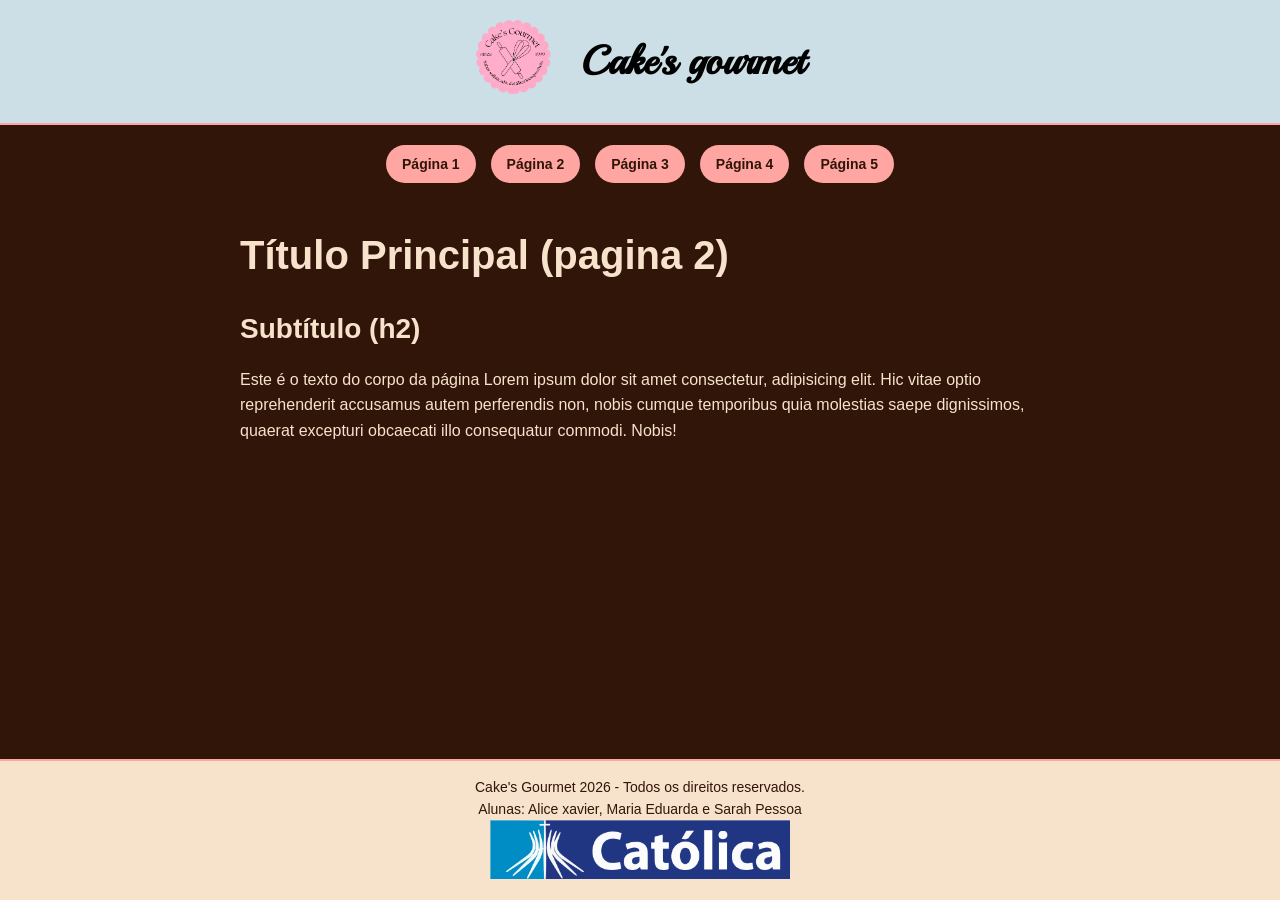
==== pagina2.html @ cd9cd554 "Add files via upload" ====
<!DOCTYPE html>
<html lang="pt-BR">
<head>
    <meta charset="UTF-8">
    <meta name="viewport" content="width=device-width, initial-scale=1.0">
    <title>Cake's Gourmet | Página 2</title>
    <link rel="stylesheet" href="style.css">
    <link rel="preconnect" href="https://fonts.googleapis.com">
    <link rel="preconnect" href="https://fonts.gstatic.com" crossorigin>
    <link href="https://fonts.googleapis.com/css2?family=Playball&display=swap" rel="stylesheet">

  </head>
<body>

  <header class="site-header">
      <div class="header-center-container">
          <a href="index.html">
              <img src="Logo.png" alt="Logo do Site" class="logo-img">
          </a>
          <span class="playball-regular">Cake's gourmet</span>
      </div>
  </header>
  
  <!-- Estrutura Principal do Layout -->
    <div class="main-layout">
        


        <!-- Conteúdo Central -->
        <main class="content-center">
            
        
            <nav class="nav-menu">
                <a href="index.html" class="nav-item">Página 1</a>
                <a href="pagina2.html" class="nav-item">Página 2</a>
                <a href="pagina3.html" class="nav-item">Página 3</a>
                <a href="pagina4.html" class="nav-item">Página 4</a>
                <a href="pagina5.html" class="nav-item">Página 5</a>
            </nav>

            <!-- Área de Conteúdo -->
            <article class="page-content">
                <h1>Título Principal (pagina 2)</h1>
                <h2>Subtítulo (h2)</h2>
                <p>Este é o texto do corpo da página Lorem ipsum dolor sit amet consectetur, adipisicing elit. Hic vitae optio reprehenderit accusamus autem perferendis non, nobis cumque temporibus quia molestias saepe dignissimos, quaerat excepturi obcaecati illo consequatur commodi. Nobis!</p>
            </article>

        </main>

    </div>

    <!-- Rodapé -->
    <footer class="site-footer">
        <p>Cake's Gourmet 2026 - Todos os direitos reservados.</p>
        <P>Alunas: Alice xavier, Maria Eduarda e Sarah Pessoa</P>
        <img src="LogoCatolica.png" width="300">
      </footer>

</body>
</html>
---- style.css ----
/* Reset básico para limpar margens padrões */
* {
    margin: 0;
    padding: 0;
    box-sizing: border-box;
}

.playball-regular {
  font-family: "Playball", cursive;
  font-weight: 400;
  font-style: normal;
  font-size: 40px;         /* Mantém o tamanho grande do título */
  font-weight: bold;
  color: #000;
}



body {
    font-family: Arial, sans-serif;
    font-size: 16px; /* body - 16px */
    line-height: 1.6;
    color: #F7E3CC;
    display: flex;
    flex-direction: column;
    min-height: 100vh;
}
h1 {
    font-size: 40px; /* h1 - 32 a 40px */
    margin-bottom: 20px;
}

h2 {
    font-size: clamp(24px, 3vw, 28px); /* h2 - 24 a 28px */
    margin-bottom: 15px;
}

.site-header {
    display: flex;
    justify-content: center;
    align-items: center;    
    padding: 20px;
    background-color: #CCDEE6;
    border-bottom: 2px solid #FFA6A2;
    width: 100%;
}

.header-center-container {
    display: flex;
    align-items: center;   
    gap: 30px;               
}

/* Configuração da Imagem da Logo */
.logo-img {
    height: 75px;           
    width: auto;             /* Mantém a proporção original da imagem */
    object-fit: contain;
}

/* --- Layout Principal (Grid das Colunas) --- */
.main-layout {
    display: grid;
    grid-template-columns: 15% 1 gap 15%; /* Divide em 15% | Centro | 15% */
    flex: 1;
}

/* Colunas Laterais de 15% */
.sidebar-left, .sidebar-right {
    background-color: #eaeaea;
    display: flex;
    align-items: center;
    justify-content: center;
    font-weight: bold;
    font-size: 20px;
}

/* Área Central */
.content-center {
    display: flex;
    flex-direction: column;
    padding: 20px;
    background-color: #311509;
}

/* --- Menu de Navegação (Pontos Vermelhos) --- */
.nav-menu {
    display: flex;
    justify-content: center;
    gap: 15px;
    margin-bottom: 40px;
}

.nav-item {
    text-decoration: none;
    color: #311509;
    background-color: #FFA6A2; 
    padding: 8px 16px;
    border-radius: 20px; /* Formato arredondado/oval */
    font-size: 14px;
    font-weight: bold;
    transition: background 0.2s ease;
}

.nav-item:hover {
    background-color: #AC1912;
}

/* Área de Texto */
.page-content {
    max-width: 800px;
    margin: 0 auto;
    width: 100%;
}

/* --- Rodapé --- */
.site-footer {
    text-align: center;
    padding: 15px;
    color: #311509;
    border-top: 2px solid #FFA6A2;
    background-color: #F7E3CC;
    font-size: 14px;
}
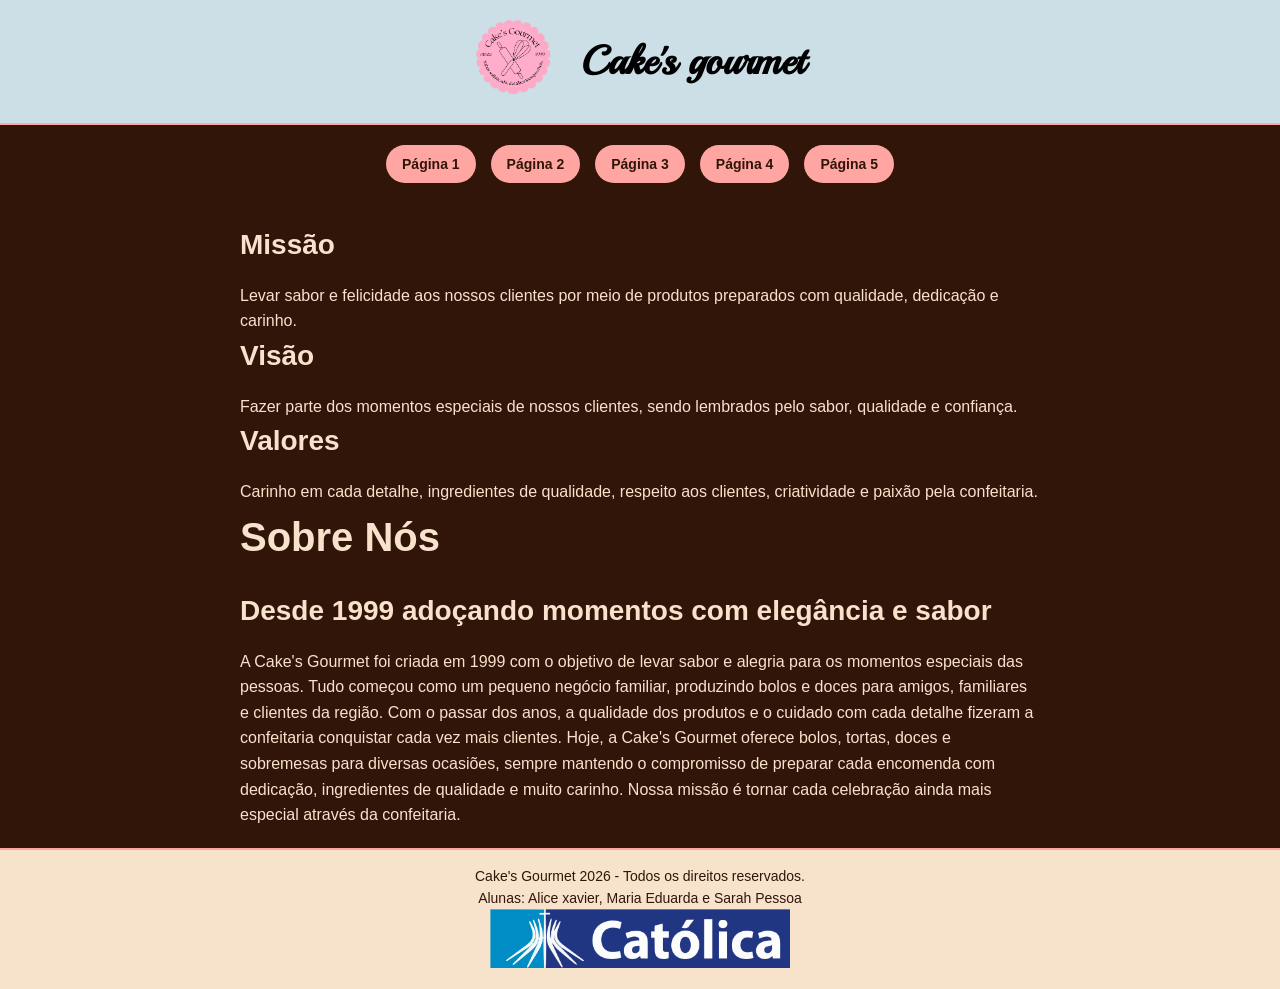
==== commit ead6efd5: "Update pagina2.html Updated content sections with mission, vision, and values." ====
--- a/pagina2.html
+++ b/pagina2.html
@@ -40,9 +40,18 @@
 
             <!-- Área de Conteúdo -->
             <article class="page-content">
-                <h1>Título Principal (pagina 2)</h1>
-                <h2>Subtítulo (h2)</h2>
-                <p>Este é o texto do corpo da página Lorem ipsum dolor sit amet consectetur, adipisicing elit. Hic vitae optio reprehenderit accusamus autem perferendis non, nobis cumque temporibus quia molestias saepe dignissimos, quaerat excepturi obcaecati illo consequatur commodi. Nobis!</p>
+                <h2>Missão</h2>
+                <p>Levar sabor e felicidade aos nossos clientes por meio de produtos preparados com qualidade, dedicação e carinho.</p>
+
+                <h2>Visão</h2>
+                <p>Fazer parte dos momentos especiais de nossos clientes, sendo lembrados pelo sabor, qualidade e confiança.</p>
+                
+                <h2>Valores</h2>
+                <p>Carinho em cada detalhe, ingredientes de qualidade, respeito aos clientes, criatividade e paixão pela confeitaria.</p>
+                
+                <h1>Sobre Nós</h1>
+                <h2>Desde 1999 adoçando momentos com elegância e sabor</h2>
+                <p>A Cake's Gourmet foi criada em 1999 com o objetivo de levar sabor e alegria para os momentos especiais das pessoas. Tudo começou como um pequeno negócio familiar, produzindo bolos e doces para amigos, familiares e clientes da região. Com o passar dos anos, a qualidade dos produtos e o cuidado com cada detalhe fizeram a confeitaria conquistar cada vez mais clientes. Hoje, a Cake's Gourmet oferece bolos, tortas, doces e sobremesas para diversas ocasiões, sempre mantendo o compromisso de preparar cada encomenda com dedicação, ingredientes de qualidade e muito carinho. Nossa missão é tornar cada celebração ainda mais especial através da confeitaria.</p>
             </article>
 
         </main>
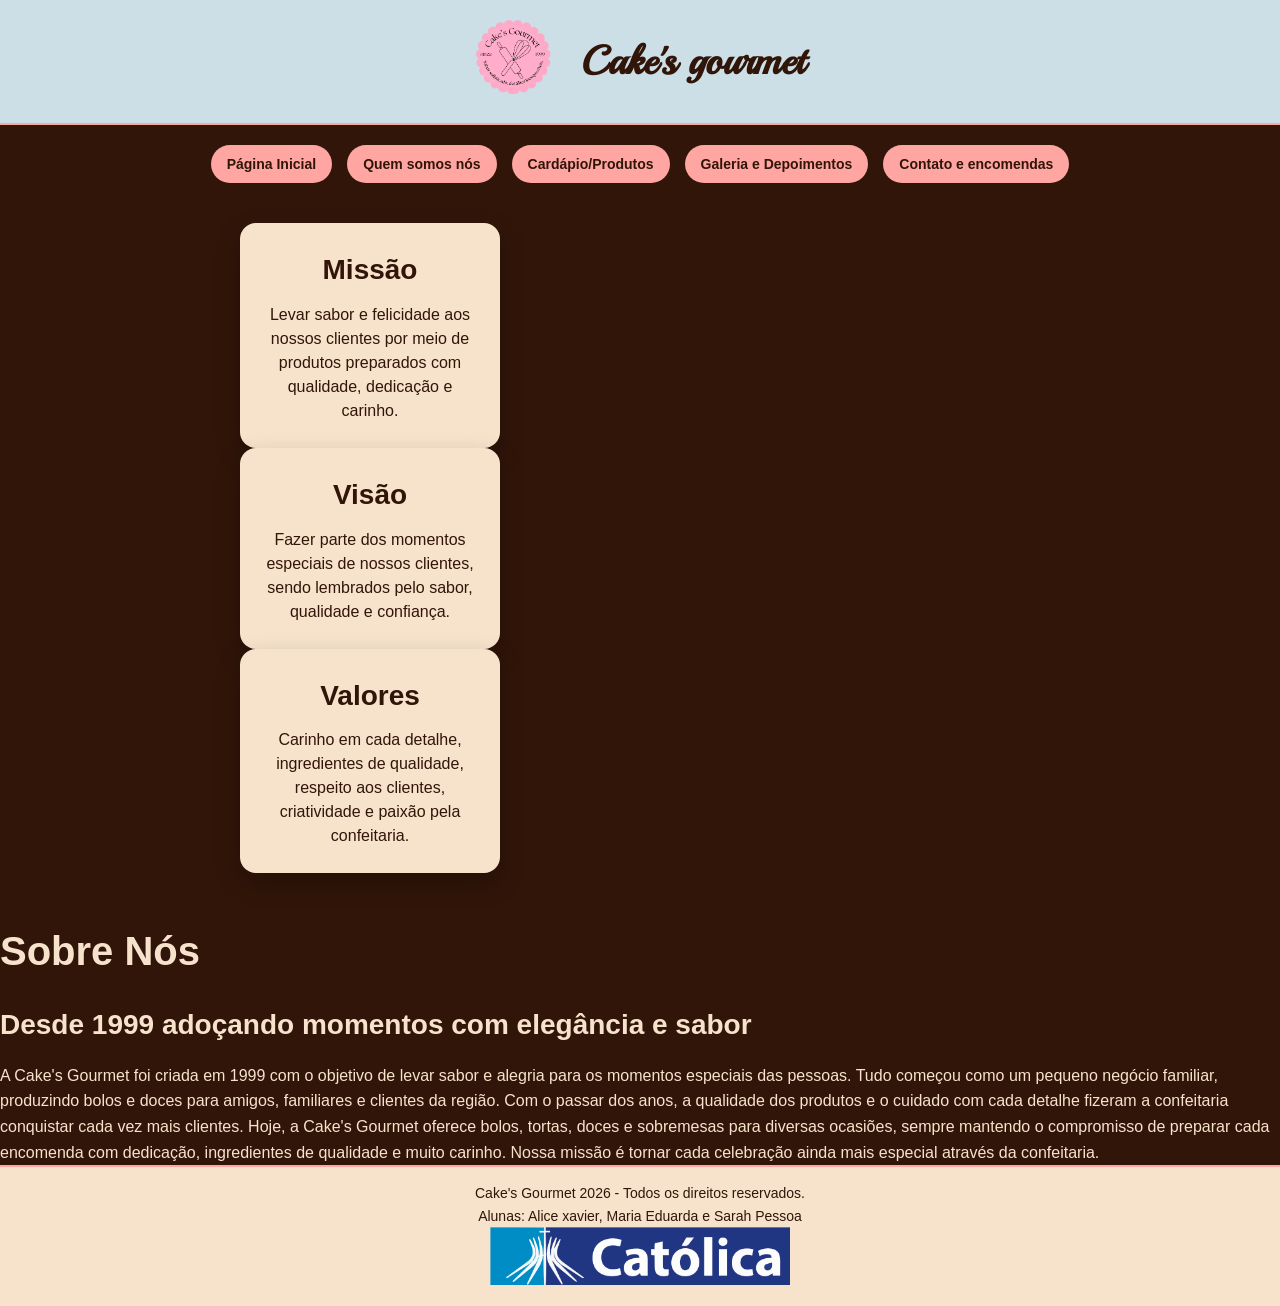
==== commit 3273fd7e: "Update pagina2.html Updated navigation links and added a new section for 'Sobre Nós'." ====
--- a/pagina2.html
+++ b/pagina2.html
@@ -31,24 +31,32 @@
             
         
             <nav class="nav-menu">
-                <a href="index.html" class="nav-item">Página 1</a>
-                <a href="pagina2.html" class="nav-item">Página 2</a>
-                <a href="pagina3.html" class="nav-item">Página 3</a>
-                <a href="pagina4.html" class="nav-item">Página 4</a>
-                <a href="pagina5.html" class="nav-item">Página 5</a>
+                <a href="index.html" class="nav-item">Página Inicial</a>
+                <a href="pagina2.html" class="nav-item">Quem somos nós</a>
+                <a href="pagina3.html" class="nav-item">Cardápio/Produtos</a>
+                <a href="pagina4.html" class="nav-item">Galeria e Depoimentos</a>
+                <a href="pagina5.html" class="nav-item">Contato e encomendas</a>
             </nav>
 
             <!-- Área de Conteúdo -->
             <article class="page-content">
+            <div class="card">
                 <h2>Missão</h2>
                 <p>Levar sabor e felicidade aos nossos clientes por meio de produtos preparados com qualidade, dedicação e carinho.</p>
+            </div>
 
+            <div class="card">
                 <h2>Visão</h2>
                 <p>Fazer parte dos momentos especiais de nossos clientes, sendo lembrados pelo sabor, qualidade e confiança.</p>
-                
+            </div>    
+
+            <div class="card">
                 <h2>Valores</h2>
                 <p>Carinho em cada detalhe, ingredientes de qualidade, respeito aos clientes, criatividade e paixão pela confeitaria.</p>
-                
+            </div>
+
+             <br>
+            </div>
                 <h1>Sobre Nós</h1>
                 <h2>Desde 1999 adoçando momentos com elegância e sabor</h2>
                 <p>A Cake's Gourmet foi criada em 1999 com o objetivo de levar sabor e alegria para os momentos especiais das pessoas. Tudo começou como um pequeno negócio familiar, produzindo bolos e doces para amigos, familiares e clientes da região. Com o passar dos anos, a qualidade dos produtos e o cuidado com cada detalhe fizeram a confeitaria conquistar cada vez mais clientes. Hoje, a Cake's Gourmet oferece bolos, tortas, doces e sobremesas para diversas ocasiões, sempre mantendo o compromisso de preparar cada encomenda com dedicação, ingredientes de qualidade e muito carinho. Nossa missão é tornar cada celebração ainda mais especial através da confeitaria.</p>
--- a/style.css
+++ b/style.css
@@ -11,27 +11,26 @@
   font-style: normal;
   font-size: 40px;         /* Mantém o tamanho grande do título */
   font-weight: bold;
-  color: #000;
-}
-
-
+  color: #311509;
+}
 
 body {
     font-family: Arial, sans-serif;
-    font-size: 16px; /* body - 16px */
+    font-size: 16px; 
     line-height: 1.6;
     color: #F7E3CC;
     display: flex;
     flex-direction: column;
     min-height: 100vh;
+    background-color: #311509; 
 }
 h1 {
-    font-size: 40px; /* h1 - 32 a 40px */
+    font-size: 40px; 
     margin-bottom: 20px;
 }
 
 h2 {
-    font-size: clamp(24px, 3vw, 28px); /* h2 - 24 a 28px */
+    font-size:28px; 
     margin-bottom: 15px;
 }
 
@@ -54,25 +53,15 @@
 /* Configuração da Imagem da Logo */
 .logo-img {
     height: 75px;           
-    width: auto;             /* Mantém a proporção original da imagem */
+    width: auto;             
     object-fit: contain;
 }
 
 /* --- Layout Principal (Grid das Colunas) --- */
 .main-layout {
     display: grid;
-    grid-template-columns: 15% 1 gap 15%; /* Divide em 15% | Centro | 15% */
+    grid-template-columns: 15% 1 fr 15%; 
     flex: 1;
-}
-
-/* Colunas Laterais de 15% */
-.sidebar-left, .sidebar-right {
-    background-color: #eaeaea;
-    display: flex;
-    align-items: center;
-    justify-content: center;
-    font-weight: bold;
-    font-size: 20px;
 }
 
 /* Área Central */
@@ -103,7 +92,8 @@
 }
 
 .nav-item:hover {
-    background-color: #AC1912;
+  background-color: #AC1912;
+  color: #FFFDF9; 
 }
 
 /* Área de Texto */
@@ -122,3 +112,378 @@
     background-color: #F7E3CC;
     font-size: 14px;
 }
+
+/* Configurações Gerais da Seção - Fundo Marrom Chocolate */
+.testemunhos-section {
+  background-color: #311509; 
+  padding: 60px 20px;
+  font-family: 'Segoe UI', Tahoma, Geneva, Verdana, sans-serif;
+}
+
+.testemunhos-container {
+  max-width: 1100px;
+  margin: 0 auto;
+  text-align: center;
+}
+
+.testemunhos-titulo {
+  color: #FFFDF9; 
+  font-size: 2.2rem;
+  margin-bottom: 10px;
+  font-weight: 700;
+}
+
+.testemunhos-subtitulo {
+  color: #FFA6A2; 
+  font-size: 1.1rem;
+  margin-bottom: 40px;
+}
+
+.testemunhos-grid {
+  display: grid;
+  grid-template-columns: repeat(auto-fit, minmax(300px, 1fr));
+  gap: 30px;
+}
+
+/* Estilo do Card Profissional - Fundo Marrom Médio */
+.testemunho-card {
+  background: #3D2522; 
+  border-radius: 16px;
+  padding: 40px 30px 30px 30px;
+  position: relative;
+  box-shadow: 0 10px 30px rgba(0, 0, 0, 0.2);
+  border: 1px solid rgba(219, 131, 142, 0.2);
+  transition: transform 0.3s ease, box-shadow 0.3s ease;
+  text-align: left;
+}
+
+/* Efeito Hover Realista */
+.testemunho-card:hover {
+  transform: translateY(-5px);
+  box-shadow: 0 15px 35px rgba(0, 0, 0, 0.3);
+}
+
+/* Elemento Visual de Aspas */
+.testemunho-aspas {
+  position: absolute;
+  top: 15px;
+  left: 25px;
+  font-size: 5rem;
+  color: #FFA6A2;
+  font-family: Georgia, serif;
+  line-height: 1;
+}
+
+.testemunho-texto {
+  color: #F5ECE9; 
+  font-size: 1.05rem;
+  line-height: 1.6;
+  margin-bottom: 25px;
+  position: relative;
+  z-index: 1;
+}
+
+/* Detalhes do Autor */
+.testemunho-autor {
+  border-top: 1px solid rgba(245, 236, 233, 0.1); 
+  padding-top: 15px;
+  display: flex;
+  flex-direction: column;
+}
+
+.autor-nome {
+  color: #FFFDF9; 
+  font-weight: 600;
+  font-size: 1.1rem;
+}
+
+/* Seção Geral Zigue-Zague */
+.zz-section {
+  background-color: #311509; 
+  padding: 80px 20px;
+  font-family: 'Segoe UI', Tahoma, Geneva, Verdana, sans-serif;
+}
+
+.zz-container {
+  max-width: 1100px;
+  margin: 0 auto;
+}
+
+.zz-principal-titulo {
+  color: #FFFDF9; 
+  font-size: 2.2rem;
+  text-align: center;
+  margin-bottom: 10px;
+  font-weight: 700;
+}
+
+.zz-principal-subtitulo {
+  color: #FFA6A2; 
+  font-size: 1.1rem;
+  text-align: center;
+  margin-bottom: 60px;
+}
+
+/* Estrutura do Bloco (Flexbox) */
+.zz-bloco {
+  display: flex;
+  align-items: center;
+  gap: 50px;
+  margin-bottom: 80px;
+}
+
+/* Força o último bloco a não ter margem exagerada na base */
+.zz-bloco:last-child {
+  margin-bottom: 0;
+}
+
+/* A mágica do Zigue-Zague: Inverte a ordem do segundo bloco */
+.zz-bloco.zz-invertido {
+  flex-direction: row-reverse;
+}
+
+/* Lado da Imagem */
+.zz-imagem-wrapper {
+  flex: 1;
+}
+
+.zz-img {
+  width: 100%;
+  max-height: 350px;
+  object-fit: crop;
+  border-radius: 16px;
+  box-shadow: 0 15px 30px rgba(0, 0, 0, 0.3);
+  border: 1px solid rgba(219, 131, 142, 0.2);
+  display: block;
+}
+
+/* Lado do Conteúdo de Texto - Estilizado como Card */
+.zz-conteudo {
+  flex: 1;
+  background-color: #3D2522; 
+  padding: 35px;            
+  border-radius: 16px;       
+  border: 1px solid rgba(219, 131, 142, 0.15); 
+  box-shadow: 0 10px 25px rgba(0, 0, 0, 0.2); 
+}
+
+.zz-tag {
+  color: #FFA6A2; /* Morango */
+  font-size: 0.85rem;
+  text-transform: uppercase;
+  letter-spacing: 1.5px;
+  font-weight: 600;
+  display: inline-block;
+  margin-bottom: 10px;
+}
+
+.zz-titulo {
+  color: #FFFDF9; /* Baunilha */
+  font-size: 1.8rem;
+  font-weight: 700;
+  margin-bottom: 15px;
+}
+
+.zz-texto {
+  color: #F5ECE9; 
+  font-size: 1.05rem;
+  line-height: 1.7;
+}
+
+/* Configurações do Banner Principal */
+.hero-section {
+  position: relative;
+  min-height: 80vh; 
+  background-image: url('https://plus.unsplash.com/premium_photo-1681826507324-0b3c43928753?q=80&w=869&auto=format&fit=crop&ixlib=rb-4.1.0&ixid=M3wxMjA3fDB8MHxwaG90by1wYWdlfHx8fGVufDB8fHx8fA%3D%3D');
+  background-size: cover;
+  background-position: center;
+  background-attachment: fixed; 
+  display: flex;
+  align-items: center;
+  justify-content: center;
+  padding: 40px 20px;
+  font-family: 'Segoe UI', Tahoma, Geneva, Verdana, sans-serif;
+  border-radius: 30px; 
+}
+
+/* Película protetora para o marrom escuro #2B1816 não apagar o texto */
+.hero-overlay {
+  position: absolute;
+  top: 0;
+  left: 0;
+  width: 100%;
+  height: 100%;
+  background: linear-gradient(135deg, rgba(43, 24, 22, 0.9), rgba(43, 24, 22, 0.6));
+  z-index: 1;
+}
+
+/* Container do Texto */
+.hero-container {
+  position: relative;
+  z-index: 2; 
+  max-width: 850px;
+  text-align: center;
+}
+
+.hero-titulo {
+  color: #FFFDF9; /* Baunilha */
+  font-size: 3rem;
+  font-weight: 700;
+  line-height: 1.2;
+  margin-bottom: 20px;
+}
+
+.hero-subtitulo {
+  color: #F5ECE9;
+  font-size: 1.25rem;
+  line-height: 1.6;
+  margin-bottom: 40px;
+  font-weight: 300;
+}
+
+/* Botão Único */
+.hero-botao {
+  display: inline-block;
+  background-color: #FFA6A2; 
+  color: #3D2522; 
+  padding: 16px 40px;
+  font-size: 1.1rem;
+  font-weight: 600;
+  text-decoration: none;
+  border-radius: 50px; 
+  box-shadow: 0 8px 20px rgba(219, 131, 142, 0.3);
+  transition: all 0.3s ease;
+  border: 2px solid transparent;
+}
+
+/* Efeito ao passar o mouse */
+.hero-botao:hover {
+  background-color: transparent;
+  border-color: #FFA6A2;
+  color: #FFA6A2;
+  transform: translateY(-3px);
+  box-shadow: 0 12px 25px rgba(219, 131, 142, 0.4);
+}
+
+.cardapio {
+    display: flex;
+    flex-wrap: wrap;
+    justify-content: center;
+    gap: 25px;
+    margin-top: 30px;
+}
+
+.produto {
+    background-color: white;
+    width: 260px;
+    padding: 15px;
+    border-radius: 15px;
+    text-align: center;
+    box-shadow: 0 4px 10px rgba(0,0,0,0.2);
+}
+
+.produto img {
+    width: 100%;
+    height: 200px;
+    object-fit: cover;
+    border-radius: 10px;
+}
+
+.produto h2 {
+    margin-top: 10px;
+    color: #d46a92;
+}
+
+.produto p {
+    color: #555;
+}
+
+.produto h3 {
+    color: #8b4513;
+
+/* Página de Depoimentos */
+.page-content h1 {
+    text-align: center;
+    color: #b30059;
+    margin-bottom: 30px;
+    font-family: 'Playball', cursive;
+}
+
+.page-content h2 {
+    color: #8b0045;
+    margin-top: 20px;
+    font-size: 20px;
+}
+
+.page-content p {
+    background-color: #fff0f5;
+    padding: 15px;
+    border-left: 5px solid #ff69b4;
+    border-radius: 10px;
+    margin-bottom: 15px;
+    font-style: italic;
+}
+
+/* Efeito ao passar o mouse nos depoimentos */
+.page-content p:hover {
+    background-color: #ffe0ec;
+    transform: scale(1.02);
+    transition: 0.3s;
+}
+    margin-top: 10px;
+}
+
+/* ===== CARDS MISSÃO / VISÃO / VALORES ===== */
+
+.container-cards {
+  display: grid;
+  grid-template-columns: repeat(3, 1fr);
+  justify-content: center;
+  align-items: stretch;
+  gap: 25px;
+  flex-wrap: wrap;
+  margin-top: 40px;
+}
+
+.card {
+  background-color: #F7E3CC;
+  width: 260px;
+  min-width: 260px;
+  padding: 25px;
+  border-radius: 16px;
+  box-shadow: 0 10px 25px rgba(0,0,0,0.25);
+  transition: transform 0.3s ease, box-shadow 0.3s ease;
+  text-align: center;
+}
+
+.card:hover {
+  transform: translateY(-6px);
+  box-shadow: 0 15px 30px rgba(0,0,0,0.35);
+}
+
+.card h2 {
+  color: #311509;
+  margin-bottom: 10px;
+}
+
+.card p {
+  color: #311509;
+  line-height: 1.5;
+}
+
+.link-whatsapp {
+    display: inline-block;
+    margin-top: 15px;
+    padding: 10px 18px;
+    background-color: #FFA6A2;
+    color: #311509;
+    text-decoration: none;
+    border-radius: 20px;
+    font-weight: bold;
+    transition: 0.3s;
+}
+
+.link-whatsapp:hover {
+    background-color: #AC1912;
+    color: #FFFDF9;
+}
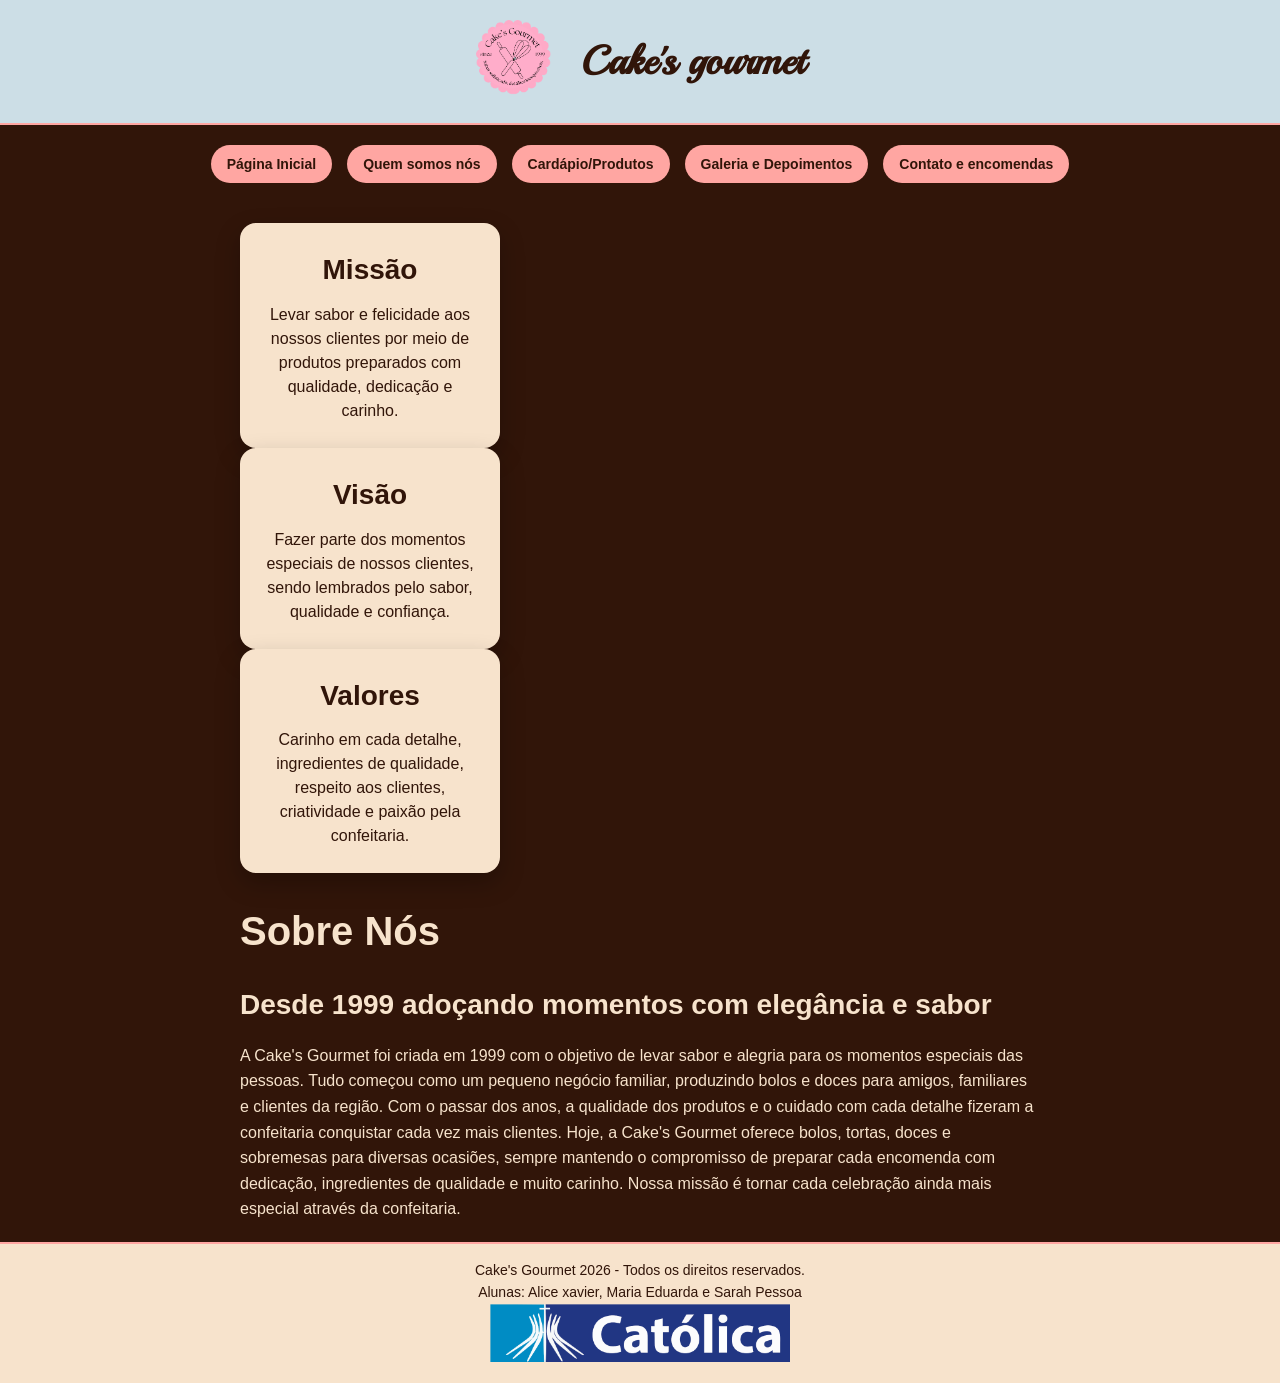
==== commit 9a023c80: "Update page title and content structure in pagina2.html" ====
--- a/pagina2.html
+++ b/pagina2.html
@@ -3,7 +3,7 @@
 <head>
     <meta charset="UTF-8">
     <meta name="viewport" content="width=device-width, initial-scale=1.0">
-    <title>Cake's Gourmet | Página 2</title>
+    <title>Cake's Gourmet | Quem somos </title>
     <link rel="stylesheet" href="style.css">
     <link rel="preconnect" href="https://fonts.googleapis.com">
     <link rel="preconnect" href="https://fonts.gstatic.com" crossorigin>
@@ -56,10 +56,11 @@
             </div>
 
              <br>
-            </div>
+            <div>
                 <h1>Sobre Nós</h1>
                 <h2>Desde 1999 adoçando momentos com elegância e sabor</h2>
                 <p>A Cake's Gourmet foi criada em 1999 com o objetivo de levar sabor e alegria para os momentos especiais das pessoas. Tudo começou como um pequeno negócio familiar, produzindo bolos e doces para amigos, familiares e clientes da região. Com o passar dos anos, a qualidade dos produtos e o cuidado com cada detalhe fizeram a confeitaria conquistar cada vez mais clientes. Hoje, a Cake's Gourmet oferece bolos, tortas, doces e sobremesas para diversas ocasiões, sempre mantendo o compromisso de preparar cada encomenda com dedicação, ingredientes de qualidade e muito carinho. Nossa missão é tornar cada celebração ainda mais especial através da confeitaria.</p>
+            </div>
             </article>
 
         </main>
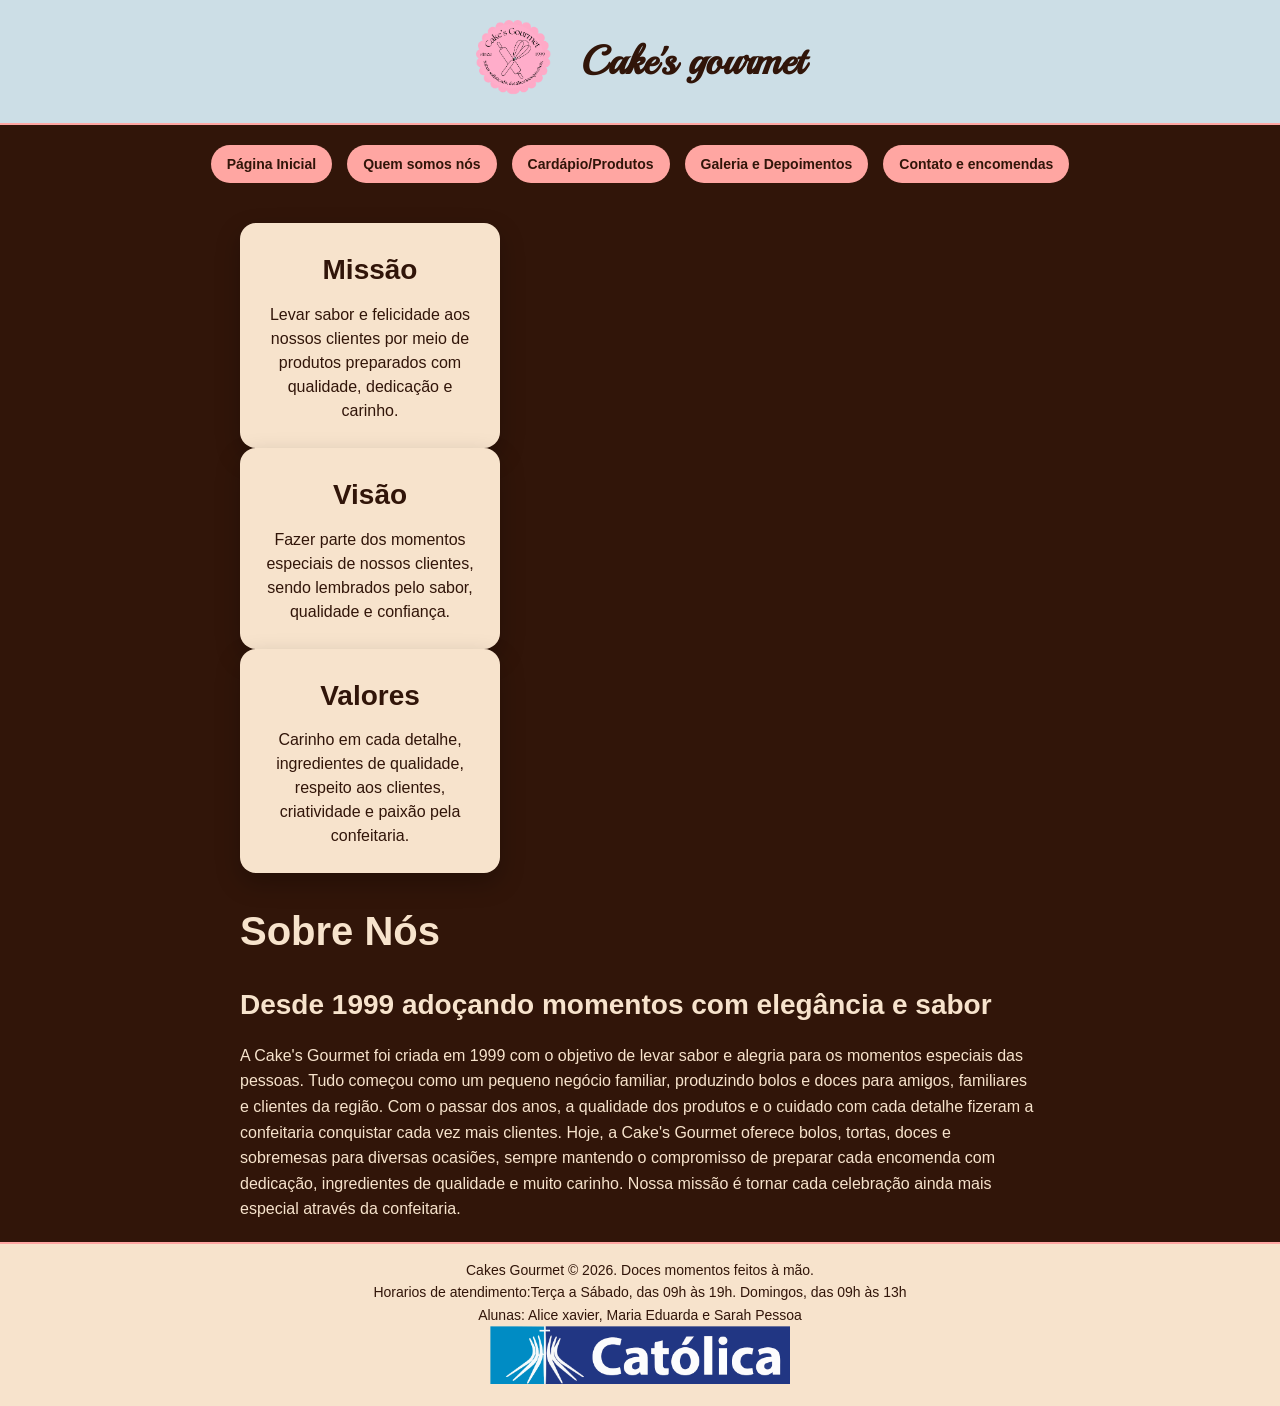
==== commit c3590d00: "Modify footer content and operating hours Updated footer text and added operating hours." ====
--- a/pagina2.html
+++ b/pagina2.html
@@ -69,7 +69,8 @@
 
     <!-- Rodapé -->
     <footer class="site-footer">
-        <p>Cake's Gourmet 2026 - Todos os direitos reservados.</p>
+        <p>Cakes Gourmet © 2026. Doces momentos feitos à mão.</p>
+        <p>Horarios de atendimento:Terça a Sábado, das 09h às 19h. Domingos, das 09h às 13h
         <P>Alunas: Alice xavier, Maria Eduarda e Sarah Pessoa</P>
         <img src="LogoCatolica.png" width="300">
       </footer>
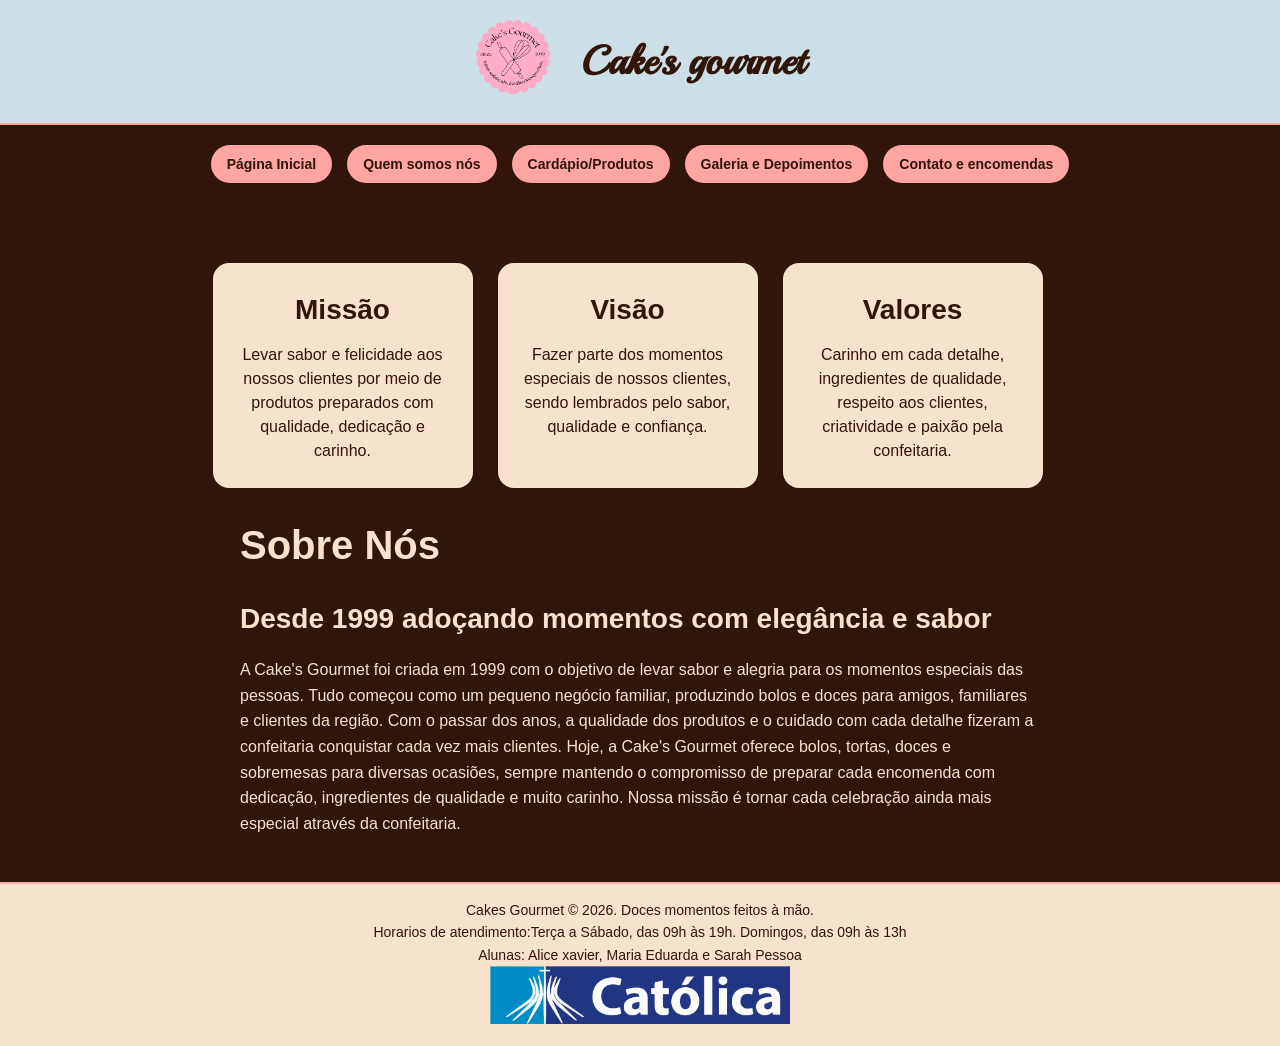
==== commit 7e0ecee9: "Update pagina2.html" ====
--- a/pagina2.html
+++ b/pagina2.html
@@ -39,7 +39,7 @@
             </nav>
 
             <!-- Área de Conteúdo -->
-            <article class="page-content">
+            <div class="container-cards">
             <div class="card">
                 <h2>Missão</h2>
                 <p>Levar sabor e felicidade aos nossos clientes por meio de produtos preparados com qualidade, dedicação e carinho.</p>
@@ -56,13 +56,15 @@
             </div>
 
              <br>
-            <div>
+            
+           </div>
+           <br>
+           <div class="page-content">
                 <h1>Sobre Nós</h1>
                 <h2>Desde 1999 adoçando momentos com elegância e sabor</h2>
                 <p>A Cake's Gourmet foi criada em 1999 com o objetivo de levar sabor e alegria para os momentos especiais das pessoas. Tudo começou como um pequeno negócio familiar, produzindo bolos e doces para amigos, familiares e clientes da região. Com o passar dos anos, a qualidade dos produtos e o cuidado com cada detalhe fizeram a confeitaria conquistar cada vez mais clientes. Hoje, a Cake's Gourmet oferece bolos, tortas, doces e sobremesas para diversas ocasiões, sempre mantendo o compromisso de preparar cada encomenda com dedicação, ingredientes de qualidade e muito carinho. Nossa missão é tornar cada celebração ainda mais especial através da confeitaria.</p>
             </div>
-            </article>
-
+        </br>
         </main>
 
     </div>
--- a/style.css
+++ b/style.css
@@ -436,23 +436,19 @@
 /* ===== CARDS MISSÃO / VISÃO / VALORES ===== */
 
 .container-cards {
-  display: grid;
+  display: flex;
   grid-template-columns: repeat(3, 1fr);
   justify-content: center;
   align-items: stretch;
   gap: 25px;
-  flex-wrap: wrap;
   margin-top: 40px;
 }
 
 .card {
   background-color: #F7E3CC;
   width: 260px;
-  min-width: 260px;
   padding: 25px;
   border-radius: 16px;
-  box-shadow: 0 10px 25px rgba(0,0,0,0.25);
-  transition: transform 0.3s ease, box-shadow 0.3s ease;
   text-align: center;
 }
 
